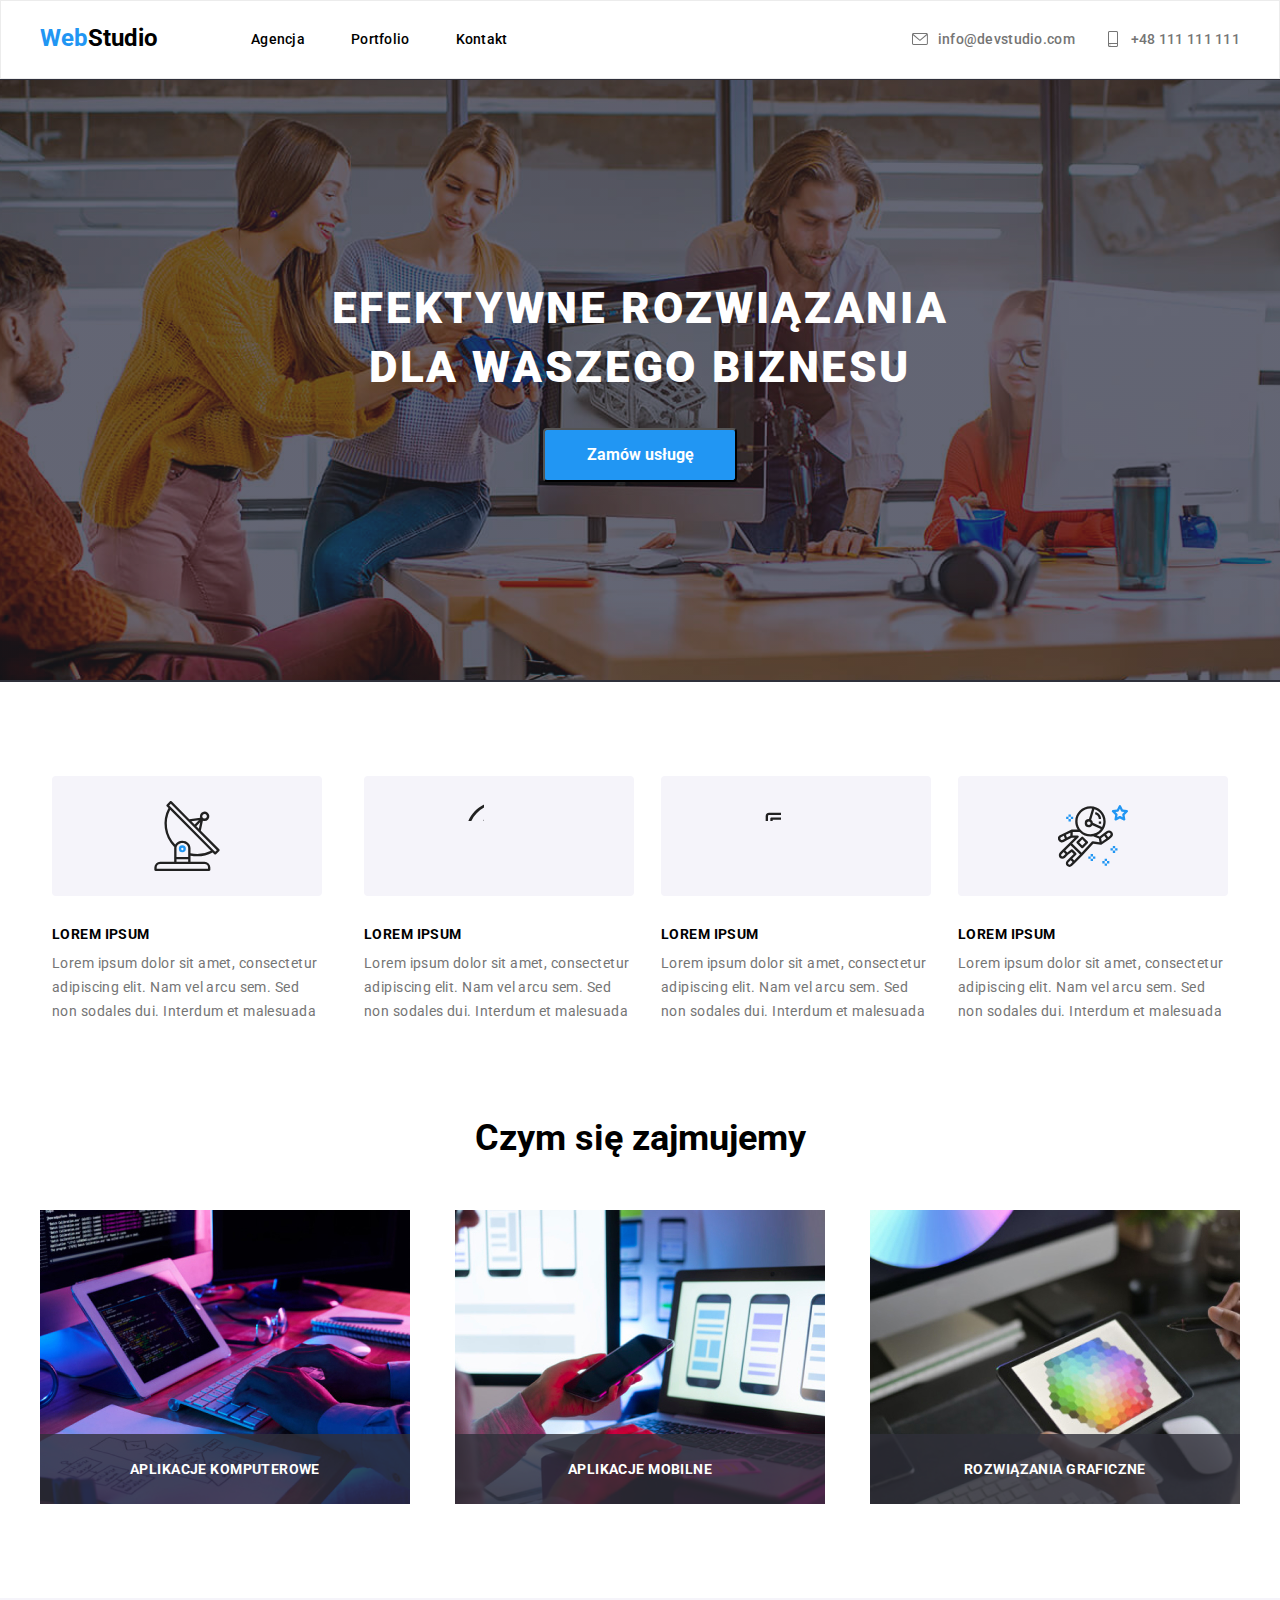
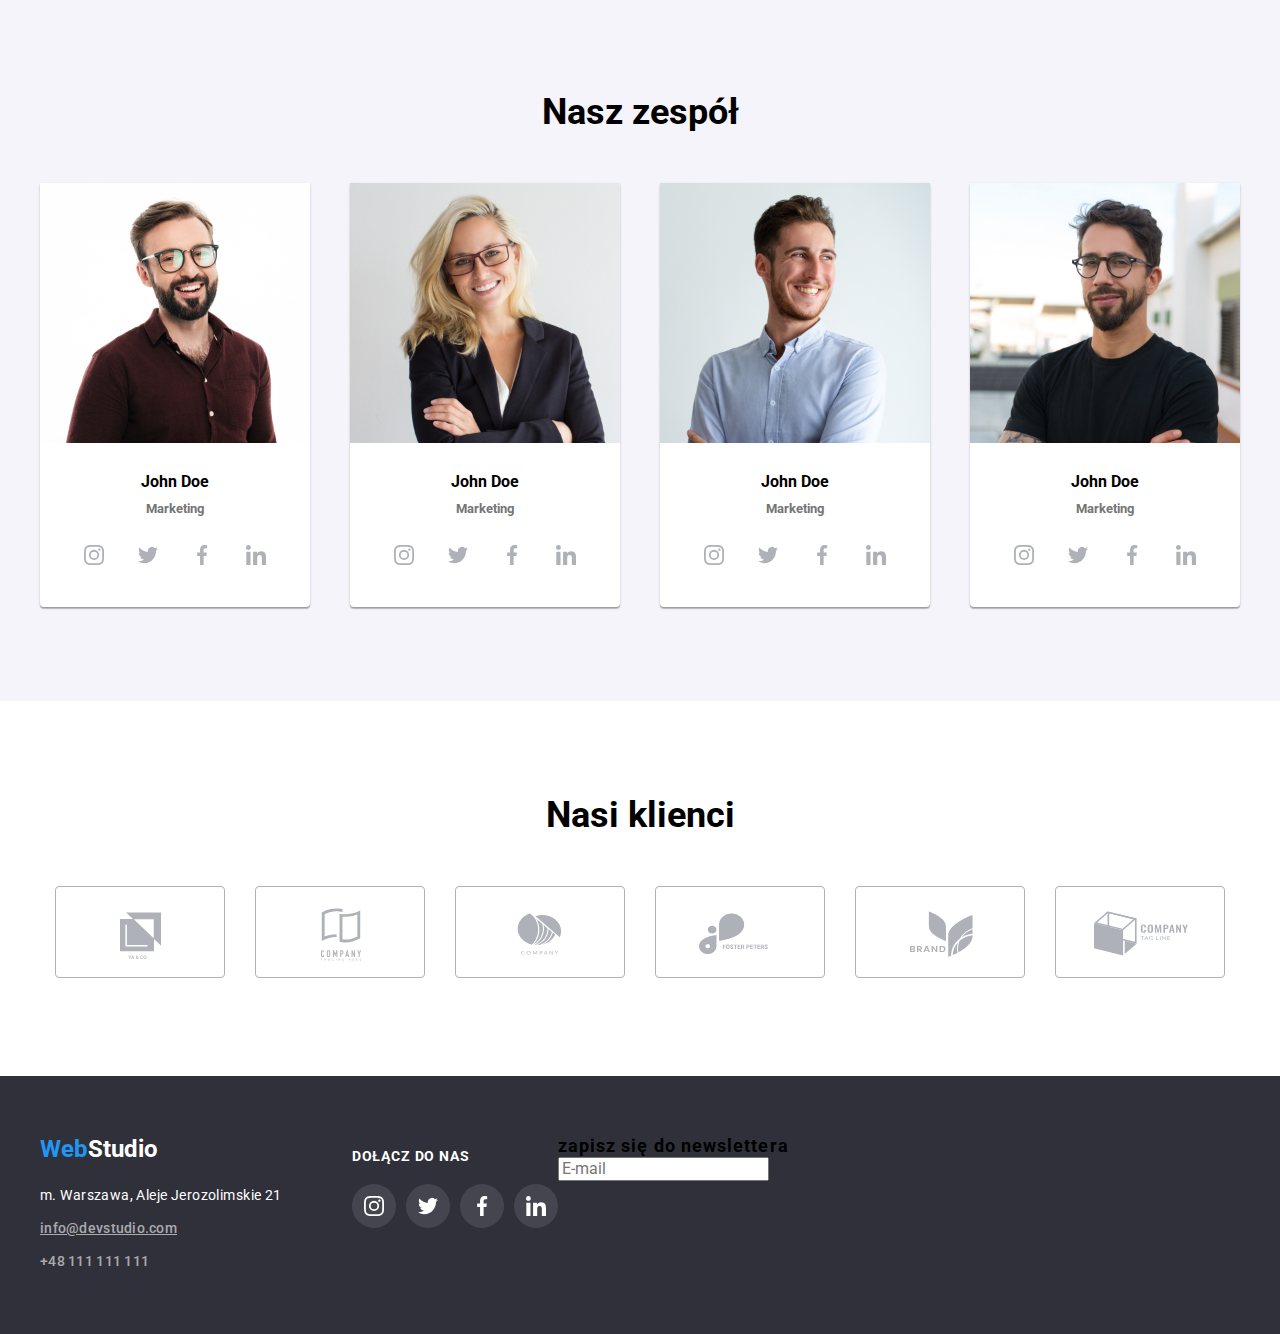
==== index.html @ 8be7d2e1 "homework 6" ====
<!DOCTYPE html>
<html lang="pl">
  <head>
    <meta charset="UTF-8" />
    <meta http-equiv="X-UA-Compatible" content="IE=edge" />
    <meta name="viewport" content="width=device-width, initial-scale=1.0" />
    <link
      rel="stylesheet"
      href="https://cdnjs.cloudflare.com/ajax/libs/modern-normalize/1.0.0/modern-normalize.min.css"
    />
    <link rel="stylesheet" href="./css/style.css" />
    <link rel="preconnect" href="https://fonts.googleapis.com" />
    <link rel="preconnect" href="https://fonts.gstatic.com" crossorigin />
    <link
      href="https://fonts.googleapis.com/css2?family=Raleway:wght@700&family=Roboto:wght@400;500;700;900&display=swap"
      rel="stylesheet"
    />

    <title>webstudio main page</title>
  </head>
  <body>
    <header class="header">
      <div class="container">
        <h2 class="navigation-logo">
          <a href="./index.html"><span class="logo-accent">Web</span>Studio</a>
        </h2>
        <nav class="navigation">
          <ul class="navigation list">
            <li class="navigation-list-item">
              <a class="navigation-list-link link" href="./index.html"
                >Agencja</a
              >
            </li>
            <li class="navigation-list-item">
              <a class="navigation-list-link link" href="./portfolio.html"
                >Portfolio</a
              >
            </li>
            <li class="navigation-list-item">
              <a class="navigation-list-link link" href="./kontakt.html"
                >Kontakt</a
              >
            </li>
          </ul>
        </nav>
        <a
          class="contact-adress header-mail link"
          href="mailto:info@devstudio.com"
          ><svg class="header-mail-icon">
            <use href="./images/icons.svg#icon-envelope"></use>
          </svg>
          info@devstudio.com</a
        >
        <a class="contact-adress header-phone link" href="tel:48111111111"
          ><svg class="header-phone-icon">
            <use href="./images/icons.svg#icon-smartphone"></use>
          </svg>
          +48 111 111 111
        </a>
      </div>
    </header>
    <main>
      <!-- Service markup-->
      <section class="service">
        <div class="container">
          <h1 class="service-title">
            efektywne rozwiązania dla waszego biznesu
          </h1>
          <button type="button" class="service-button" data-modal-open>
            Zamów usługę
          </button>
        </div>
      </section>

      <!-- About us markup-->
      <section class="aboutus">
        <article class="aboutus-article">
          <div class="container">
            <ul class="aboutus-list">
              <li class="aboutus-list-item list">
                <a class="aboutus-list-icon">
                  <svg class="aboutus-icon">
                    <use href="./images/icons.svg#icon-antenna"></use>
                  </svg>
                </a>
                <h3 class="aboutus-list-title">Lorem ipsum</h3>
                <p class="aboutus-list-text">
                  Lorem ipsum dolor sit amet, consectetur adipiscing elit. Nam
                  vel arcu sem. Sed non sodales dui. Interdum et malesuada
                </p>
              </li>
              <li class="aboutus-list-item list">
                <a class="aboutus-list-icon">
                  <svg class="aboutus-icon">
                    <use href="./images/icons.svg#icon-clock"></use>
                  </svg>
                </a>
                <h3 class="aboutus-list-title">Lorem ipsum</h3>
                <p class="aboutus-list-text">
                  Lorem ipsum dolor sit amet, consectetur adipiscing elit. Nam
                  vel arcu sem. Sed non sodales dui. Interdum et malesuada
                </p>
              </li>
              <li class="aboutus-list-item list">
                <a class="aboutus-list-icon">
                  <svg class="aboutus-icon">
                    <use href="./images/icons.svg#icon-diagram"></use>
                  </svg>
                </a>
                <h3 class="aboutus-list-title">Lorem ipsum</h3>
                <p class="aboutus-list-text">
                  Lorem ipsum dolor sit amet, consectetur adipiscing elit. Nam
                  vel arcu sem. Sed non sodales dui. Interdum et malesuada
                </p>
              </li>
              <li class="aboutus-list-item list">
                <a class="aboutus-list-icon">
                  <svg class="aboutus-icon">
                    <use href="./images/icons.svg#icon-astronaut"></use>
                  </svg>
                </a>
                <h3 class="aboutus-list-title">Lorem ipsum</h3>
                <p class="aboutus-list-text">
                  Lorem ipsum dolor sit amet, consectetur adipiscing elit. Nam
                  vel arcu sem. Sed non sodales dui. Interdum et malesuada
                </p>
              </li>
            </ul>
          </div>
        </article>
      </section>

      <section class="aboutus-images">
        <h2 class="aboutus-images-title">Czym się zajmujemy</h2>
        <div class="container">
          <ul class="aboutus-image-list">
            <li class="aboutus-image-list-item list">
              <img
                src="images/agency/about_us_img1.jpg"
                alt="klawiatura"
                width="370"
                height="294"
              />
              <p class="aboutus-label">aplikacje komputerowe</p>
            </li>
            <li class="aboutus-image-list-item list">
              <img
                src="images/agency/about_us_img2.jpg"
                alt="laptop"
                width="370"
                height="294"
              />
              <p class="aboutus-label">aplikacje mobilne</p>
            </li>
            <li class="aboutus-image-list-item list">
              <img
                src="images/agency/about_us_img3.jpg"
                alt="tablet"
                width="370"
                height="294"
              />
              <p class="aboutus-label">rozwiązania graficzne</p>
            </li>
          </ul>
        </div>
      </section>

      <!-- Team markup-->
      <section class="team">
        <h2 class="team-title">Nasz zespół</h2>
        <div class="container">
          <ul class="team-list">
            <li class="team-list-item list">
              <img
                src="images/agency/team_product.jpg"
                alt="John Doe - Product Designer photo"
                width="270"
                height="260"
              />
              <div class="team-person">
                <h4 class="team-person-name">John Doe</h4>
                <h5 class="team-person-position">Marketing</h5>
                <ul class="team-social-list list">
                  <li class="team-social-list-item link">
                    <a
                      class="team-social-list-link"
                      href="https://www.instagram.com/"
                    >
                      <svg class="team-social-icon">
                        <use href="./images/icons.svg#icon-instagram"></use>
                      </svg>
                    </a>
                  </li>
                  <li class="team-social-list-item link">
                    <a
                      class="team-social-list-link"
                      href="https://twitter.com/"
                    >
                      <svg class="team-social-icon">
                        <use href="./images/icons.svg#icon-twitter"></use>
                      </svg>
                    </a>
                  </li>
                  <li class="team-social-list-item link">
                    <a
                      class="team-social-list-link"
                      href="https://www.facebook.com/"
                    >
                      <svg class="team-social-icon">
                        <use href="./images/icons.svg#icon-facebook"></use>
                      </svg>
                    </a>
                  </li>
                  <li class="team-social-list-item link">
                    <a
                      class="team-social-list-link"
                      href="https://www.linkedin.com/"
                    >
                      <svg class="team-social-icon">
                        <use href="./images/icons.svg#icon-linkedin"></use>
                      </svg>
                    </a>
                  </li>
                </ul>
              </div>
            </li>
            <li class="team-list-item list">
              <img
                src="images/agency/team_frontend.jpg"
                alt="Jane Doe - Frontend Developer photo"
                width="270"
                height="260"
              />
              <div class="team-person">
                <h4 class="team-person-name">John Doe</h4>
                <h5 class="team-person-position">Marketing</h5>
                <ul class="team-social-list list">
                  <li class="team-social-list-item link">
                    <a
                      class="team-social-list-link"
                      href="https://www.instagram.com/"
                    >
                      <svg class="team-social-icon">
                        <use href="./images/icons.svg#icon-instagram"></use>
                      </svg>
                    </a>
                  </li>
                  <li class="team-social-list-item link">
                    <a
                      class="team-social-list-link"
                      href="https://twitter.com/"
                    >
                      <svg class="team-social-icon">
                        <use href="./images/icons.svg#icon-twitter"></use>
                      </svg>
                    </a>
                  </li>
                  <li class="team-social-list-item link">
                    <a
                      class="team-social-list-link"
                      href="https://www.facebook.com/"
                    >
                      <svg class="team-social-icon">
                        <use href="./images/icons.svg#icon-facebook"></use>
                      </svg>
                    </a>
                  </li>
                  <li class="team-social-list-item link">
                    <a
                      class="team-social-list-link"
                      href="https://www.linkedin.com/"
                    >
                      <svg class="team-social-icon">
                        <use href="./images/icons.svg#icon-linkedin"></use>
                      </svg>
                    </a>
                  </li>
                </ul>
              </div>
            </li>
            <li class="team-list-item list">
              <img
                src="images/agency/team_marketing.jpg"
                alt="John Doe - Marketing photo"
                width="270"
                height="260"
              />
              <div class="team-person">
                <h4 class="team-person-name">John Doe</h4>
                <h5 class="team-person-position">Marketing</h5>
                <ul class="team-social-list list">
                  <li class="team-social-list-item link">
                    <a
                      class="team-social-list-link"
                      href="https://www.instagram.com/"
                    >
                      <svg class="team-social-icon">
                        <use href="./images/icons.svg#icon-instagram"></use>
                      </svg>
                    </a>
                  </li>
                  <li class="team-social-list-item link">
                    <a
                      class="team-social-list-link"
                      href="https://twitter.com/"
                    >
                      <svg class="team-social-icon">
                        <use href="./images/icons.svg#icon-twitter"></use>
                      </svg>
                    </a>
                  </li>
                  <li class="team-social-list-item link">
                    <a
                      class="team-social-list-link"
                      href="https://www.facebook.com/"
                    >
                      <svg class="team-social-icon">
                        <use href="./images/icons.svg#icon-facebook"></use>
                      </svg>
                    </a>
                  </li>
                  <li class="team-social-list-item link">
                    <a
                      class="team-social-list-link"
                      href="https://www.linkedin.com/"
                    >
                      <svg class="team-social-icon">
                        <use href="./images/icons.svg#icon-linkedin"></use>
                      </svg>
                    </a>
                  </li>
                </ul>
              </div>
            </li>
            <li class="team-list-item list">
              <img
                src="images/agency/team_ui.jpg"
                alt="John Doe - UI Designer photo"
                width="270"
                height="260"
              />
              <div class="team-person">
                <h4 class="team-person-name">John Doe</h4>
                <h5 class="team-person-position">Marketing</h5>
                <ul class="team-social-list list">
                  <li class="team-social-list-item link">
                    <a
                      class="team-social-list-link"
                      href="https://www.instagram.com/"
                    >
                      <svg class="team-social-icon">
                        <use href="./images/icons.svg#icon-instagram"></use>
                      </svg>
                    </a>
                  </li>
                  <li class="team-social-list-item link">
                    <a
                      class="team-social-list-link"
                      href="https://twitter.com/"
                    >
                      <svg class="team-social-icon">
                        <use href="./images/icons.svg#icon-twitter"></use>
                      </svg>
                    </a>
                  </li>
                  <li class="team-social-list-item link">
                    <a
                      class="team-social-list-link"
                      href="https://www.facebook.com/"
                    >
                      <svg class="team-social-icon">
                        <use href="./images/icons.svg#icon-facebook"></use>
                      </svg>
                    </a>
                  </li>
                  <li class="team-social-list-item link">
                    <a
                      class="team-social-list-link"
                      href="https://www.linkedin.com/"
                    >
                      <svg class="team-social-icon">
                        <use href="./images/icons.svg#icon-linkedin"></use>
                      </svg>
                    </a>
                  </li>
                </ul>
              </div>
            </li>
          </ul>
        </div>
      </section>

      <!-- Team markup-->
      <section class="clients">
        <h2 class="clients-title">Nasi klienci</h2>
        <div class="container">
          <ul class="clients-list">
            <li class="clients-list-item list">
              <a class="clients-list-link" href="#">
                <svg class="clients-icon">
                  <use href="./images/icons.svg#icon-logo1"></use>
                </svg>
              </a>
            </li>
            <li class="clients-list-item list">
              <a class="clients-list-link" href="#">
                <svg class="clients-icon">
                  <use href="./images/icons.svg#icon-logo2"></use>
                </svg>
              </a>
            </li>
            <li class="clients-list-item list">
              <a class="clients-list-link" href="#">
                <svg class="clients-icon">
                  <use href="./images/icons.svg#icon-logo3"></use>
                </svg>
              </a>
            </li>
            <li class="clients-list-item list">
              <a class="clients-list-link" href="#">
                <svg class="clients-icon">
                  <use href="./images/icons.svg#icon-logo4"></use>
                </svg>
              </a>
            </li>
            <li class="clients-list-item list">
              <a class="clients-list-link" href="#">
                <svg class="clients-icon">
                  <use href="./images/icons.svg#icon-logo5"></use>
                </svg>
              </a>
            </li>
            <li class="clients-list-item list">
              <a class="clients-list-link" href="#">
                <svg class="clients-icon">
                  <use href="./images/icons.svg#icon-logo6"></use>
                </svg>
              </a>
            </li>
          </ul>
        </div>
      </section>
    </main>

    <footer>
      <div class="container">
        <ul class="footer-container-list">
          <li class="footer-contact-info list">
            <h2 class="navigation-logo">
              <a class="footer-navigation-logo" href="./index.html"
                ><span class="logo-accent">Web</span
                ><span class="footer-accent">Studio</span></a
              >
            </h2>
            <address>
              <ul class="adress-list">
                <li class="adress-list-item list">
                  m. Warszawa, Aleje Jerozolimskie 21
                </li>
                <li class="adress-list-item list">
                  <a
                    class="contact-adress link"
                    href="mailto:info@devstudio.com"
                    >info@devstudio.com</a
                  >
                </li>
                <li class="adress-list-item list">
                  <a class="contact-adress link" href="tel:48111111111"
                    >+48 111 111 111</a
                  >
                </li>
              </ul>
            </address>
          </li>

          <li class="footer-social list">
            <h3 class="footer-social-title">dołącz do nas</h3>
            <ul class="footer-social-list list">
              <li class="footer-social-list-item link">
                <a
                  class="footer-social-list-link"
                  href="https://www.instagram.com/"
                >
                  <svg class="footer-social-icon">
                    <use href="./images/icons.svg#icon-instagram"></use>
                  </svg>
                </a>
              </li>
              <li class="footer-social-list-item link">
                <a class="footer-social-list-link" href="https://twitter.com/">
                  <svg class="footer-social-icon">
                    <use href="./images/icons.svg#icon-twitter"></use>
                  </svg>
                </a>
              </li>
              <li class="footer-social-list-item link">
                <a
                  class="footer-social-list-link"
                  href="https://www.facebook.com/"
                >
                  <svg class="footer-social-icon">
                    <use href="./images/icons.svg#icon-facebook"></use>
                  </svg>
                </a>
              </li>
              <li class="footer-social-list-item link">
                <a
                  class="footer-social-list-link"
                  href="https://www.linkedin.com/"
                >
                  <svg class="footer-social-icon">
                    <use href="./images/icons.svg#icon-linkedin"></use>
                  </svg>
                </a>
              </li>
            </ul>
          </li>

          <li class="footer-newsletter list">
            <form>
              <label>
                <h3 class="footer-newsletter-title">
                  zapisz się do newslettera
                </h3>
                <input type="email" name="email" placeholder="E-mail"/>
                
              </label>
            </form>
          </li>
        </ul>
      </div>
    </footer>

    <div class="backdrop is-hidden" data-modal>
      <div class="modal">
        <button type="button" id="close" class="close-btn" data-modal-close>
          X
        </button>
      </div>
    </div>

    <script src="./js/modal.js"></script>
  </body>
</html>
---- css/style.css ----
:root {
    --main-font: 'Roboto', sans-serif;
    --sec-main-font: 'Roboto', serif;
    --black: #000000;
    --blue: #2196f3;
    --white: #ffffff;
    --rock: #2f303a;
    --silver: #757575;
    --ghost: #f5f4fa;
    --shade: #eeeeee;
    --grey: rgba(255, 255, 255, 0.6);
    --service: rgba(47, 48, 58, 0.4);
    --dark-grey: rgba(255, 255, 255, 0.1);
    --black-rock: rgba(47, 48, 58, 0.8);
    --bombay: #AFB1B8;
    --dodger: rgba(33, 150, 243, 0.9);
}

button[type='button'],
svg {
    cursor: pointer;
}

body {
    font-family: var(--main-font);
    color: var(--black);
}

h1,
h2,
h3,
h4,
h5,
h6 {
    margin: 0;
    padding: 0;
}

ul,
ol {
    padding: 0;
    margin: 0;
}

h3 {
    font-size: 18px;
    letter-spacing: 0.06em;
}

p {
    padding: 0;
    letter-spacing: 0.03em;
}

a,
a:visited {
    text-decoration: none;
    color: var(--black);
}

img {
    display: block;
}

figcaption {
    margin: 0;
    padding: 0;
}

.list {
    list-style: none;
}

.link {
    text-decoration: none;
}

.container {
    width: 1200px;
    margin: 0 auto;
}

section {
    padding: 94px 0;
}

/* <!-- Header markup--> */

.header {
    border: 1px solid #ECECEC;
}

.header .container {
    padding-top: 24px;
    padding-bottom: 25px;
    display: flex;
    align-items: center;
}

.navigation {
    display: flex;
}

.navigation-list {
    display: flex;
    align-items: center;
    
}

.navigation-list-item:not(:last-child) {
    margin-right: 46px;
}


.header .contact-adress:not(:last-child) {
    margin-right: 30px;
    margin-left: auto;
}

.header .navigation-logo {
    margin-right: 93px;
}

.navigation-list-link,
.contact-adress {
    letter-spacing: 0.02em;
    font-weight: 500;
    font-size: 14px;
    cursor: pointer;

    transition: all 250ms cubic-bezier(0.4, 0, 0.2, 1);
}

.navigation-list-item {
    position: relative;

}

.navigation-list-link:after {
    content: "";
    display: inline-block;
    position: absolute;
    width: 100%;
    height: 4px;
    left: 0;
    top: 45px;
    background: var(--blue);
    border-radius: 2px;
    transform: scale(0, 1);
    transition: all 250ms cubic-bezier(0.4, 0, 0.2, 1);
}

.navigation-list-link:hover:after {
    transform: scale(1, 1);
}

.contact-adress {
    color: var(--silver);
}

.header-mail-icon,
.header-phone-icon {
    height: 16px;
    width: 16px;
    margin-right: 10px;
}

.logo-accent {
    color: var(--blue);
}

.header-phone,
.header-mail {
    fill: var(--silver);
    vertical-align: middle;
    display: flex;
    align-items: center;

}

.header-phone:hover,
.header-mail:hover {
    fill: var(--blue);
}

/* <!-- END Header markup--> */

/* <!-- service markup--> */

.service {
    background-color: var(--rock);
    background-image: linear-gradient(
        var(--service),
        var(--service)),
    url("../images/agency/service_background.png");
    background-repeat: no-repeat;
    background-position: center;
    padding: 200px 0;
}

.service .service-title {
    width: 696px;
    text-align: center;
    margin-left: auto;
    margin-right: auto;
}

.service-title {
    font-weight: 900;
    font-size: 44px;
    line-height: 1.36;
    letter-spacing: 0.06em;
    text-transform: uppercase;
    color: var(--white);
    margin-bottom: 30px;
}

.service-button {
    font-family: var(--main-font);
    font-weight: 700;
    font-size: 16px;
    color: var(--white);
    margin: 0 auto;
    display: block;
    text-align: center;
    align-items: center;
    padding: 10px 41px 10px 42px;
    line-height: 1.875;
    background: var(--blue);
    box-shadow: 0px 4px 4px rgba(0, 0, 0, 0.15);
    border-radius: 4px;
}


/* <!-- END service markup--> */

/* <!-- about us markup--> */

.aboutus {
    padding-bottom: 0;
}

.aboutus-list {
    display: flex;
    justify-content: space-evenly;
}

.aboutus-list-icon {
    display: flex;
    background: var(--ghost);
    border-radius: 4px;
    height: 120px;
    width: 270px;
    padding: 25px 100px;
    margin-bottom: 30px;
}

.aboutus-icon {
    height: 70px;
    width: 70px;
    align-items: center;
    justify-content: center;
}

.aboutus-list-title {
    text-transform: uppercase;
    line-height: 1.142;
    font-size: 14px;
    letter-spacing: 0.03em;
}

.aboutus-list-item {
    flex-basis: calc(100% / 4 - 30px);
}

.aboutus-list-item:first-of-type {
    margin-right: 15px;
}

.aboutus-list-item:nth-child(2) {
    margin-left: 15px;
    margin-right: 15px;
}

.aboutus-list-item:last-of-type {
    margin-left: 15px;
}

.aboutus-list-text {
    font-size: 14px;
    color: var(--silver);
    margin: 10px 0 0;
    line-height: 1.714;
}

.aboutus-images-title {
    font-size: 36px;
    text-align: center;
    padding-bottom: 50px;
}

.aboutus-image-list {
    display: flex;
    justify-content: space-between;
    align-items: center;
}

.aboutus-image-list-item {
    position: relative;
    overflow: hidden;
    padding: 15xp 15px;
}

.aboutus-label {
    position: absolute;
    bottom: 0;
    left: 0;
    margin: 0;
    width: 100%;

    text-transform: uppercase;
    font-weight: 700;
    font-size: 14px;
    text-align: center;
    line-height: 1.143;
    background: var(--black-rock);
    color: var(--white);
    height: 70px;
    padding: 27px 0;
}

/* <!-- END about us markup--> */

/* <!-- team markup--> */

.team {
    background-color: var(--ghost);
}

.team-title {
    font-weight: 700;
    font-size: 36px;
    text-align: center;
    padding-bottom: 50px;
}

.team-list {
    display: flex;
    justify-content: space-between;
    align-items: center;
}

.team-list-item {
    padding: 15xp 15px;
    background: var(--white);
    box-shadow: 0px 1px 3px rgba(0, 0, 0, 0.12), 0px 1px 1px rgba(0, 0, 0, 0.14),
        0px 2px 1px rgba(0, 0, 0, 0.2);
    border-radius: 0px 0px 4px 4px;
}

.team-person {
    width: 270px;
    border: 15px;
}

.team-person-name {
    text-align: center;
    margin-top: 30px;
    margin-bottom: 10px;
}

.team-person-position {
    text-align: center;
    color: var(--silver);
    margin-top: 10px;
    margin-bottom: 16px;
}

.team-social-list {
    display: flex;
    align-items: center;
    justify-content: space-between;
    padding: 0 32px 30px;
}

.team-social-list-link {
    display: flex;
    width: 44px;
    height: 44px;
    border-radius: 50%;
    align-items: center;
    justify-content: center;
    fill: var(--bombay);

    transition: all 250ms cubic-bezier(0.4, 0, 0.2, 1);
}

.team-social-icon {
    width: 20px;
    height: 20px;
}

.team-social-list-link:hover,
.team-social-list-link:focus {
    background-color: var(--blue);
    fill: var(--white);
}

/* <!-- END team markup--> */

/* <!-- clients markup--> */

.clients-title {
    font-weight: 700;
    font-size: 36px;
    text-align: center;
    padding-bottom: 50px;
}

.clients-list {
    display: flex;
    align-items: center;
    justify-content: center;
}

.clients-list-item:not(:last-child) {
    margin-right: 30px;
}

.clients-icon {
    box-sizing: border-box;
    width: 170px;
    height: 92px;
    border: 1px solid #AFB1B8;
    border-radius: 4px;
    padding: 17.71px 32px 14.25px;
    fill: var(--bombay);

    transition: all 250ms cubic-bezier(0.4, 0, 0.2, 1);
}

.clients-icon:hover,
.clients-icon:focus {
    border: 1px solid var(--blue);
    fill: var(--blue);
}

/* <!-- END clients markup--> */

/* <!-- footer markup--> */

footer {
    background: var(--rock);
}

.footer-accent {
    color: var(--white);
}

footer .container {
    padding-top: 60px;
    padding-bottom: 60px;
}

.footer-logo,
.adress-list-item {
    color: var(--white);
}

.adress-list {
    font-style: normal;
    padding-top: 20px;
}

.adress-list-item {
    font-size: 14px;
    line-height: 1.714;
    letter-spacing: 0.03em;
}

.adress-list-item:not(:last-child) {
    margin-bottom: 9px;
}

.adress-list-item>[href^='mailto'] {
    text-decoration-line: underline;
}

.adress-list-item .contact-adress {
    color: var(--grey);
}

.navigation-list-link:hover,
.navigation-list-link:focus,
.contact-adress:hover,
.contact-adress:focus {
    color: var(--blue);
}

.footer-container-list {
    display: flex;
    margin-right: auto;
}

.footer-contact-info {
    margin-right: 70px;
}

.footer-social-title {
    font-weight: 700;
    font-size: 14px;
    line-height: 1.143;
    text-transform: uppercase;
    color: var(--white);
    padding-top: 12px;
    padding-bottom: 20px;
}

.footer-social-list {
    display: flex;
    align-items: center;
    justify-content: space-between;
}

.footer-social-list-item:not(:last-child) {
    margin-right: 10px;
}

.footer-social-list-link {
    display: flex;
    width: 44px;
    height: 44px;
    background-color: var(--dark-grey);
    fill: var(--white);
    border-radius: 50%;
    align-items: center;
    justify-content: center;
    
    transition: all 250ms cubic-bezier(0.4, 0, 0.2, 1);
}

.footer-social-icon {
    width: 20px;
    height: 20px;
}

.footer-social-list-link:hover,
.footer-social-list-link:focus {
    background-color: var(--blue);
}


/* <!-- END footer markup--> */

/* <!-- Portfolio markup--> */

.portfolio-button-menu {
    display: flex;
    justify-content: center;
    align-items: center;
    padding-bottom: 50px;
}

.button-menu {
    background: var(--ghost);
    border-radius: 4px;
    border: none;
    padding: 6px 22px;
    margin: 0 4px;
    font-weight: 500;
    font-size: 16px;
    line-height: 1.625;

    transition: all 250ms cubic-bezier(0.4, 0, 0.2, 1);
}

.button-menu:hover,
.button-menu:focus {
    background: var(--blue);
    box-shadow: 0px 3px 1px rgba(0, 0, 0, 0.1), 0px 1px 2px rgba(0, 0, 0, 0.08),
        0px 2px 2px rgba(0, 0, 0, 0.12);
    color: var(--white);
}

.portfolio-list {
    padding: 0;
    justify-items: space-between;
    box-sizing: border-box;
    display: flex;
    flex-wrap: wrap;
}

.portfolio-item {
    display: inline-block;

    transition: all 250ms cubic-bezier(0.4, 0, 0.2, 1);
}

.portfolio-item:hover,
.portfolio-item:focus {
    box-shadow: 0px 1px 1px rgba(0, 0, 0, 0.12),
        0px 4px 4px rgba(0, 0, 0, 0.06),
        1px 4px 6px rgba(0, 0, 0, 0.16);
    cursor: pointer;
}

.portfolio-item:nth-child(-n+6) {
    margin-bottom: 15px;
}

.portfolio-item:nth-child(1n+4) {
    margin-top: 15px;
}

.portfolio-item:nth-child(3n+1) {
    margin-right: 15px;
}

.portfolio-item:nth-child(3n+2) {
    margin-left: 15px;
    margin-right: 15px;
}

.portfolio-item:nth-child(3n+3) {
    margin-left: 15px;
}

.portfolio-caption {
    display: block;
    box-sizing: border-box;
    border-left: 1px solid var(--shade);
    border-bottom: 1px solid var(--shade);
    border-right: 1px solid var(--shade);
    padding: 20px 24px;
}

.portfolio-title {
    font-weight: 700;
    letter-spacing: 0.06em;
    font-size: 18px;
    line-height: 2;
    padding-bottom: 4px;
}

.portfolio-text {
    color: var(--silver);
    margin: 0 auto;
    line-height: 1.875;
}

.portfolio-image-box {
    position: relative;
    overflow: hidden;
    margin: auto;
}

.portfolio-item:hover .portfolio-overlay {
    transform: translatex(0);
}

.portfolio-overlay {
    position: absolute;
    top: 0;
    left: 0;
    background-color: var(--dodger);

    transform: translatey(100%);
    transition: all 250ms cubic-bezier(0.4, 0, 0.2, 1);
}

.portfolio-overlay-text {
    color: var(--white);
    font-size: 18px;
    line-height: 1.556;
    padding: 49px 24px;
    margin: 0;
}

/* <!-- END Portfolio markup--> */

/* <!-- Backdrop markup--> */

.backdrop {
    position: fixed;
    left: 0;
    top: 0;
    width: 100%;
    height: 100%;
    background-color: rgba(0, 0, 0, 0.2);
    opacity: 1;

    transition: opacity 250ms cubic-bezier(0.4, 0, 0.2, 1);
}

.modal {
    position: absolute;
    top: 50%;
    left: 50%;
    transform: translate(-50%, -50%);
    width: 528px;
    min-height: 581px;
    background-color: var(--white);
    box-shadow: 0px 1px 3px rgba(0, 0, 0, 0.12),
    0px 1px 1px rgba(0, 0, 0, 0.14),
    0px 2px 1px rgba(0, 0, 0, 0.2);
    border-radius: 4px;
    padding: 40px;
    opacity: 1;

    transition: all 250ms cubic-bezier(0.4, 0, 0.2, 1);
}

.close-btn {
    position: absolute;
    top: 8px;
    right: 8px;
    width: 30px;
    height: 30px;
    border: 1px solid rgba(0, 0, 0, 0.1);
    border-radius: 50%;
    background-color: transparent;
    cursor: pointer;
}


.is-hidden {
    opacity: 0;
    visibility: hidden;
    pointer-events: none;
}


/* <!-- END Backdrop markup--> */
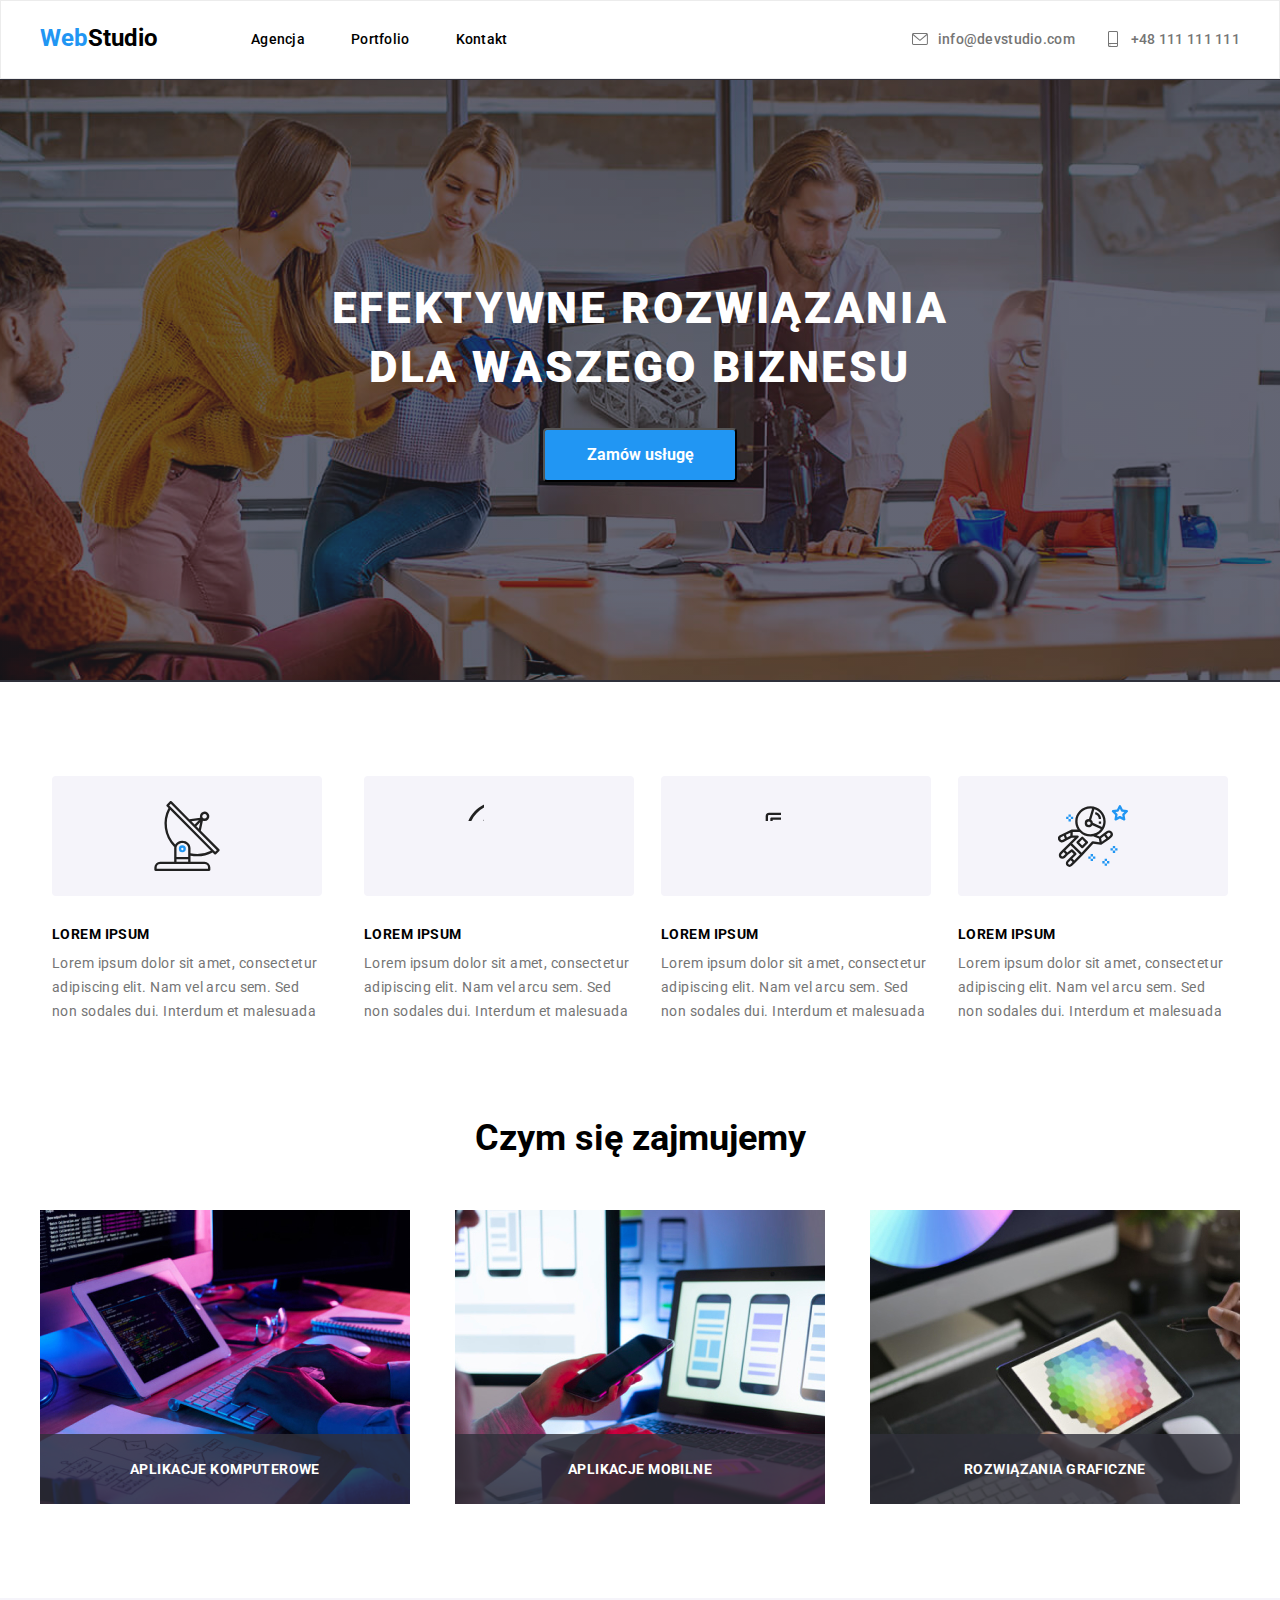
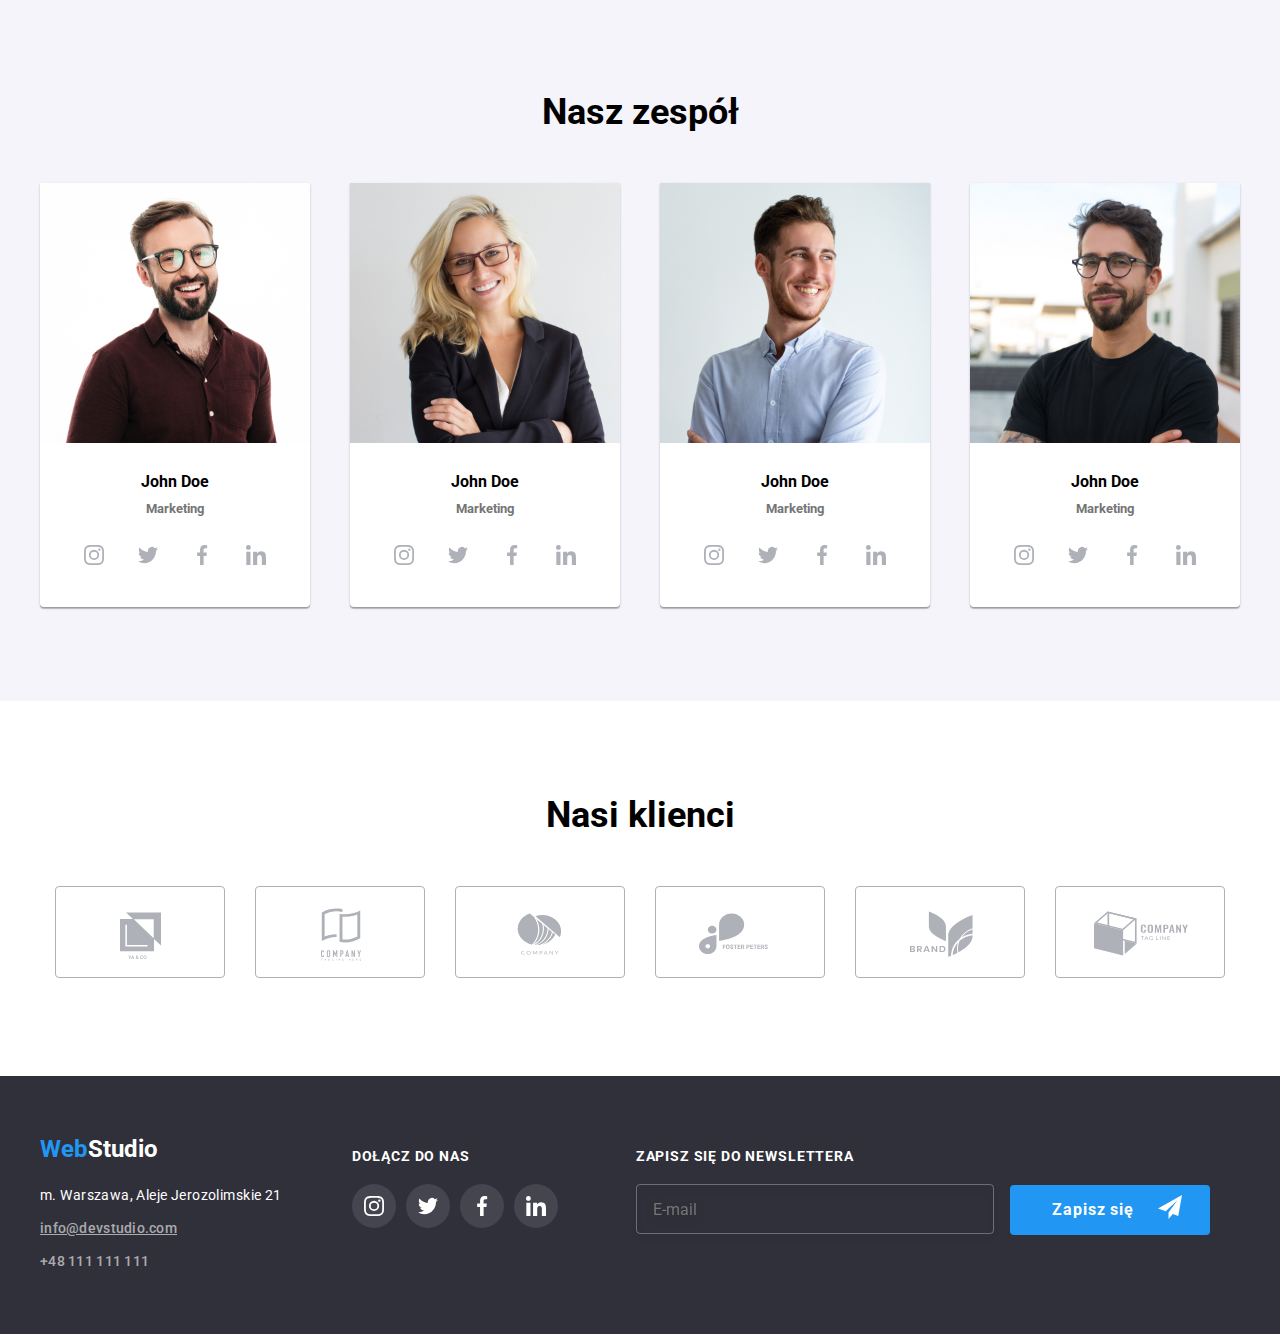
==== commit d901df8d: "form correction" ====
--- a/index.html
+++ b/index.html
@@ -398,42 +398,42 @@
             <li class="clients-list-item list">
               <a class="clients-list-link" href="#">
                 <svg class="clients-icon">
-                  <use href="./images/icons.svg#icon-logo1"></use>
+                  <use href="../images/icons.svg#icon-logo1"></use>
                 </svg>
               </a>
             </li>
             <li class="clients-list-item list">
               <a class="clients-list-link" href="#">
                 <svg class="clients-icon">
-                  <use href="./images/icons.svg#icon-logo2"></use>
+                  <use href="../images/icons.svg#icon-logo2"></use>
                 </svg>
               </a>
             </li>
             <li class="clients-list-item list">
               <a class="clients-list-link" href="#">
                 <svg class="clients-icon">
-                  <use href="./images/icons.svg#icon-logo3"></use>
+                  <use href="../images/icons.svg#icon-logo3"></use>
                 </svg>
               </a>
             </li>
             <li class="clients-list-item list">
               <a class="clients-list-link" href="#">
                 <svg class="clients-icon">
-                  <use href="./images/icons.svg#icon-logo4"></use>
+                  <use href="../images/icons.svg#icon-logo4"></use>
                 </svg>
               </a>
             </li>
             <li class="clients-list-item list">
               <a class="clients-list-link" href="#">
                 <svg class="clients-icon">
-                  <use href="./images/icons.svg#icon-logo5"></use>
+                  <use href="../images/icons.svg#icon-logo5"></use>
                 </svg>
               </a>
             </li>
             <li class="clients-list-item list">
               <a class="clients-list-link" href="#">
                 <svg class="clients-icon">
-                  <use href="./images/icons.svg#icon-logo6"></use>
+                  <use href="../images/icons.svg#icon-logo6"></use>
                 </svg>
               </a>
             </li>
@@ -517,14 +517,24 @@
           </li>
 
           <li class="footer-newsletter list">
-            <form>
-              <label>
+            <form class="footer-newsletter-form">
+              <label class="footer-newsletter-label">
                 <h3 class="footer-newsletter-title">
                   zapisz się do newslettera
                 </h3>
-                <input type="email" name="email" placeholder="E-mail"/>
-                
+                <input
+                  type="email"
+                  name="email"
+                  placeholder="E-mail"
+                  required
+                />
               </label>
+              <button type="submit" class="newsletter-button">
+                Zapisz się
+                <svg class="newsletter-send-icon">
+                  <use href="./images/icons.svg#icon-send"></use>
+                </svg>
+              </button>
             </form>
           </li>
         </ul>
@@ -534,8 +544,33 @@
     <div class="backdrop is-hidden" data-modal>
       <div class="modal">
         <button type="button" id="close" class="close-btn" data-modal-close>
-          X
+          <svg class="modal-close-icon">
+            <use href="./images/icons.svg#icon-cross"></use>
+          </svg>
         </button>
+        <h3 clas="modal-form-title">Zostaw swoje dane w formularzu poniżej</h3>
+        <form class="modal-form">
+          <label>
+            <span>Imie</span>
+            <input type="name" name="name" />
+          </label>
+          <label>
+            <span>Telefon</span>
+            <input type="phone" name="phone" />
+          </label>
+          <label>
+            <span>Email</span>
+            <input type="email" name="email" />
+          </label>
+          <label>
+            <span>Komentarz</span>
+            <textarea
+              name="comment"
+              rows="8"
+              placeholder="Wprowadź text"
+            ></textarea>
+          </label>
+        </form>
       </div>
     </div>
 
--- a/css/style.css
+++ b/css/style.css
@@ -16,7 +16,7 @@
     --dodger: rgba(33, 150, 243, 0.9);
 }
 
-button[type='button'],
+button,
 svg {
     cursor: pointer;
 }
@@ -234,7 +234,7 @@
 
 /* <!-- END service markup--> */
 
-/* <!-- about us markup--> */
+/* <!-- about us text markup--> */
 
 .aboutus {
     padding-bottom: 0;
@@ -293,6 +293,10 @@
     line-height: 1.714;
 }
 
+/* <!-- END about us text markup--> */
+
+/* <!-- about us images markup--> */
+
 .aboutus-images-title {
     font-size: 36px;
     text-align: center;
@@ -329,7 +333,7 @@
     padding: 27px 0;
 }
 
-/* <!-- END about us markup--> */
+/* <!-- END about us images markup--> */
 
 /* <!-- team markup--> */
 
@@ -447,7 +451,9 @@
 
 /* <!-- END clients markup--> */
 
-/* <!-- footer markup--> */
+/* <!== FOOTER MARKUP==> */
+
+/* <!-- footer adress markup--> */
 
 footer {
     background: var(--rock);
@@ -506,6 +512,14 @@
     margin-right: 70px;
 }
 
+/* <!-- END footer adress markup--> */
+
+/* <!-- footer socials markup--> */
+
+.footer-social {
+    margin-right: 78px;
+}
+
 .footer-social-title {
     font-weight: 700;
     font-size: 14px;
@@ -518,8 +532,6 @@
 
 .footer-social-list {
     display: flex;
-    align-items: center;
-    justify-content: space-between;
 }
 
 .footer-social-list-item:not(:last-child) {
@@ -549,8 +561,66 @@
     background-color: var(--blue);
 }
 
-
-/* <!-- END footer markup--> */
+/* <!-- END footer socials markup--> */
+
+/* <!-- footer newsletter markup--> */
+
+.footer-newsletter {
+    margin-right: auto;
+}
+
+.footer-newsletter-title {
+    font-weight: 700;
+    font-size: 14px;
+    line-height: 1.143;
+    text-transform: uppercase;
+    color: var(--white);
+    padding-top: 12px;
+    padding-bottom: 20px;
+}
+
+.footer-newsletter-label > input[type="email"] {
+    width: 358px;
+    height: 50px;
+    padding: 15px 16px;
+
+    background-color: transparent;
+    
+    border: 1px solid rgba(255, 255, 255, 0.3);
+    filter: drop-shadow(0px 4px 4px rgba(0, 0, 0, 0.15));
+    border-radius: 4px;
+
+    margin-right: 12px;
+}
+
+
+button[type="submit"] {
+    background-color: var(--blue);
+    color: var(--white);
+    font-weight: 700;
+    font-size: 16px;
+    line-height: 1.875;
+    height: 50px;
+    display: inline-flex;
+
+    border-style: none;
+    border-radius: 4px;
+
+    padding: 10px 28px 10px 42px;
+    margin: 0;
+    letter-spacing: 0.06em;
+}
+
+.newsletter-send-icon {
+    width: 24px;
+    height: 24px;
+    fill: var(--white);
+    margin-left: 24px; 
+}
+
+/* <!-- END footer newsletter markup--> */
+
+/* <!== END FOOTER MARKUP==> */
 
 /* <!-- Portfolio markup--> */
 
@@ -722,13 +792,16 @@
     cursor: pointer;
 }
 
-
 .is-hidden {
     opacity: 0;
     visibility: hidden;
     pointer-events: none;
 }
 
+.modal-close-icon {
+    width: 11px;
+    height: 11px;
+}
 
 /* <!-- END Backdrop markup--> */
 
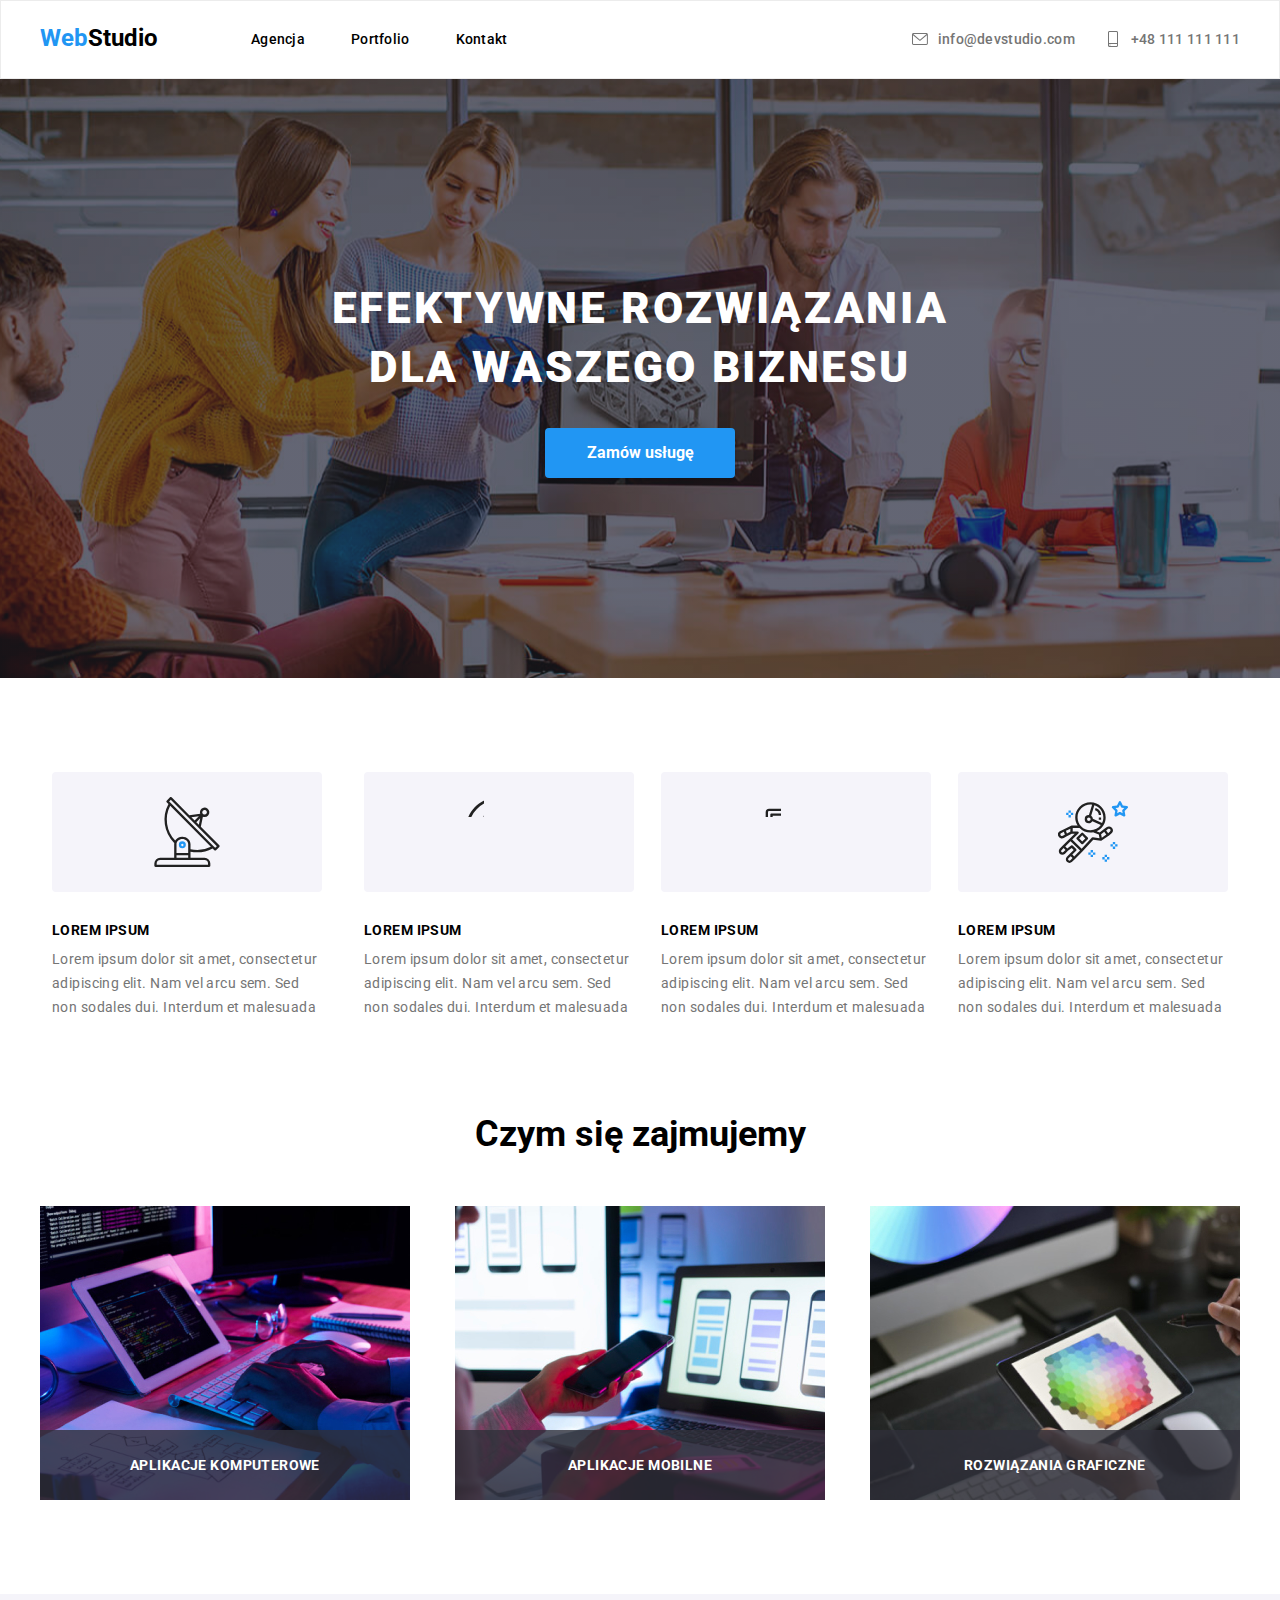
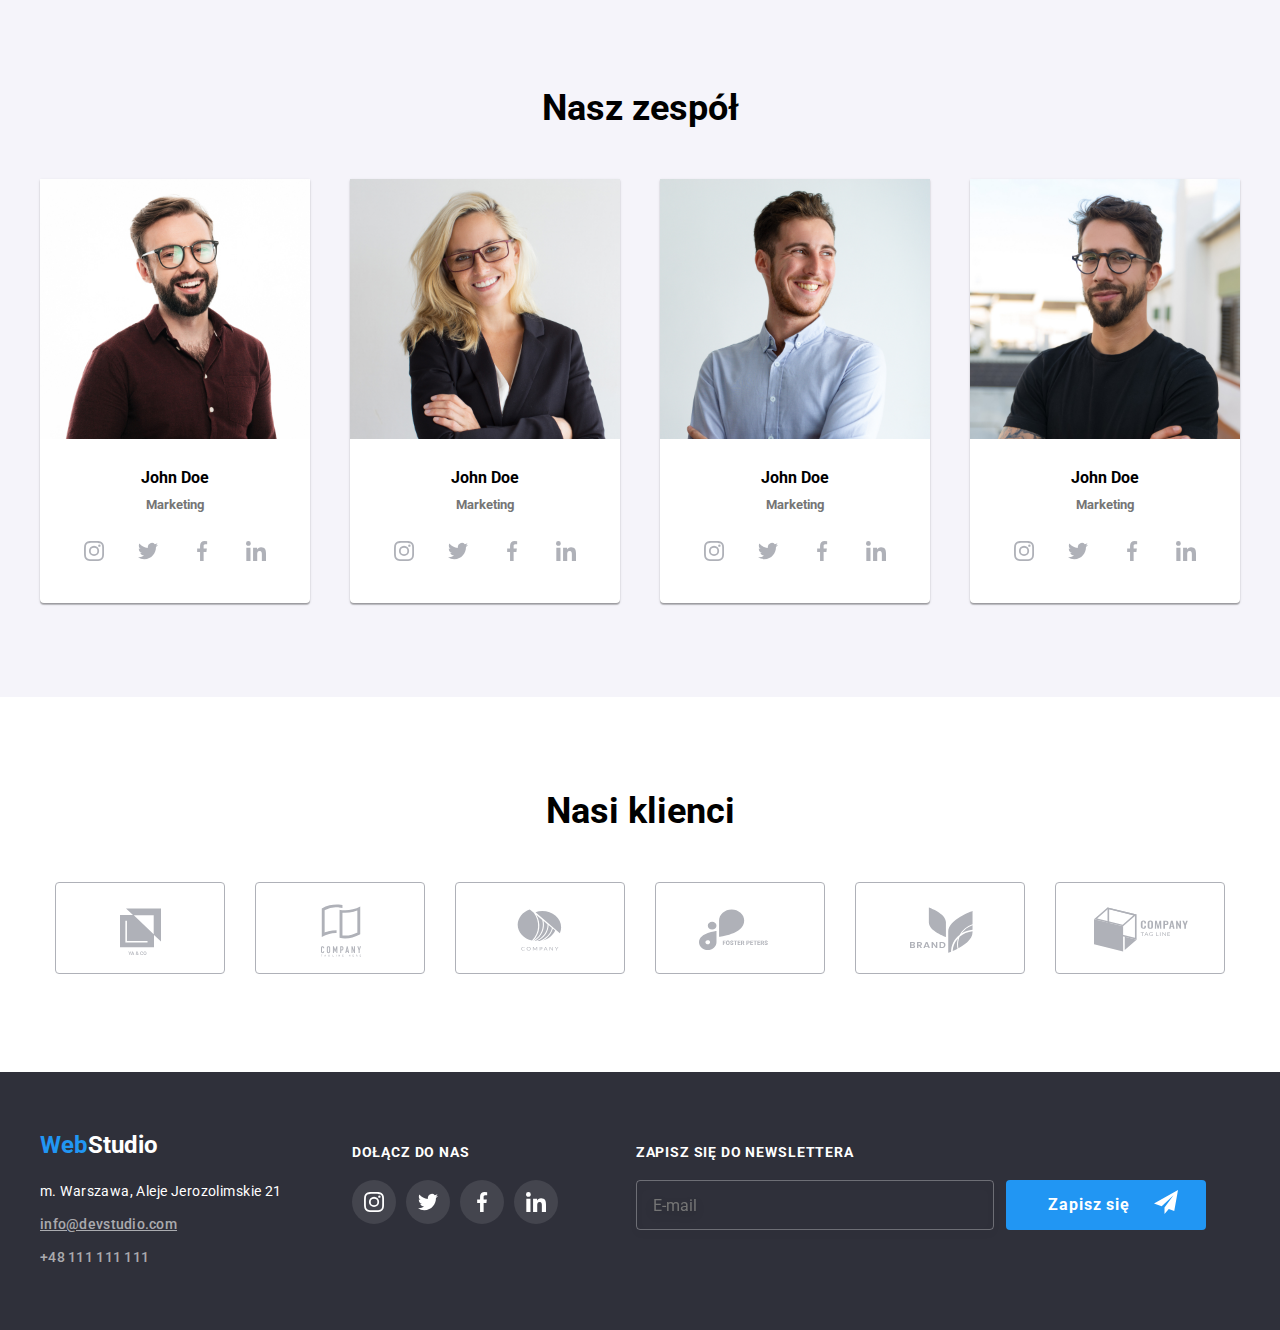
==== commit 5079ee15: "add modal form elements" ====
--- a/index.html
+++ b/index.html
@@ -517,7 +517,12 @@
           </li>
 
           <li class="footer-newsletter list">
-            <form class="footer-newsletter-form">
+            <form
+              class="footer-newsletter-form"
+              autocomplete="off"
+              method="POST"
+              action="javascript:void(0);"
+            >
               <label class="footer-newsletter-label">
                 <h3 class="footer-newsletter-title">
                   zapisz się do newslettera
@@ -548,32 +553,67 @@
             <use href="./images/icons.svg#icon-cross"></use>
           </svg>
         </button>
-        <h3 clas="modal-form-title">Zostaw swoje dane w formularzu poniżej</h3>
-        <form class="modal-form">
-          <label>
-            <span>Imie</span>
-            <input type="name" name="name" />
+        <h3 class="modal-form-title">Zostaw swoje dane w formularzu poniżej</h3>
+        <form class="modal-form" autocomplete="off" method="POST">
+          <label class="modal-label" for="user_name">
+            <span class="modal-span">Imie</span>
+            <svg class="modal-form-icon">
+              <use href="./images/icons.svg#icon-person"></use>
+            </svg>
+            <input type="name" id="user_name" name="name" required />
           </label>
-          <label>
-            <span>Telefon</span>
-            <input type="phone" name="phone" />
+
+          <label class="modal-label" for="user_phone">
+            <span class="modal-span">Telefon</span>
+            <svg class="modal-form-icon">
+              <use href="./images/icons.svg#icon-phone"></use>
+            </svg>
+            <input
+              type="phone"
+              id="user_phone"
+              name="phone"
+              pattern="[0-9]{3}-[0-9]{3}-[0-9]{3}"
+              required
+            />
           </label>
-          <label>
-            <span>Email</span>
-            <input type="email" name="email" />
+
+          <label class="modal-label" for="user_email">
+            <span class="modal-span">Email</span>
+            <svg class="modal-form-icon">
+              <use href="./images/icons.svg#icon-email"></use>
+            </svg>
+            <input type="email" id="user_email" name="email" required />
           </label>
-          <label>
-            <span>Komentarz</span>
+
+          <label class="modal-label modal-textarea">
+            <span class="modal-span">Komentarz</span>
             <textarea
               name="comment"
-              rows="8"
+              rows="5"
               placeholder="Wprowadź text"
             ></textarea>
           </label>
+
+          <label class="modal-input">
+            <input
+              class="modal-custom-input hidden-input"
+              type="checkbox"
+              name="accept"
+              required
+            />
+            <span class="modal-policy-text"
+              >Oświadczam, iż akceptuję
+              <a href="#" class="modal-policy-link">Regulamin</a> i
+              <a href="#" class="modal-policy-link">Politykę Prywatności.</a>
+            </span>
+          </label>
+
+          <button type="button" id="send" class="send-btn" data-modal-close>
+            Wyślij
+          </button>
         </form>
       </div>
     </div>
-
     <script src="./js/modal.js"></script>
   </body>
 </html>
--- a/css/style.css
+++ b/css/style.css
@@ -2,6 +2,7 @@
     --main-font: 'Roboto', sans-serif;
     --sec-main-font: 'Roboto', serif;
     --black: #000000;
+    --eerie: #212121;
     --blue: #2196f3;
     --white: #ffffff;
     --rock: #2f303a;
@@ -14,6 +15,9 @@
     --black-rock: rgba(47, 48, 58, 0.8);
     --bombay: #AFB1B8;
     --dodger: rgba(33, 150, 243, 0.9);
+    --shift: transform 250ms cubic-bezier(0.4, 0, 0.2, 1);
+    --boulder: rgba(117, 117, 117, 0.5);
+
 }
 
 button,
@@ -229,6 +233,7 @@
     background: var(--blue);
     box-shadow: 0px 4px 4px rgba(0, 0, 0, 0.15);
     border-radius: 4px;
+    border-style: none;
 }
 
 
@@ -569,6 +574,11 @@
     margin-right: auto;
 }
 
+.footer-newsletter-form {
+    display: flex;
+    align-items: flex-end;
+}
+
 .footer-newsletter-title {
     font-weight: 700;
     font-size: 14px;
@@ -579,20 +589,31 @@
     padding-bottom: 20px;
 }
 
-.footer-newsletter-label > input[type="email"] {
+.footer-newsletter-label>input:placeholder-shown {
+    border: 1px solid rgba(255, 255, 255, 0.3);
+}
+
+.footer-newsletter-label > input {
     width: 358px;
     height: 50px;
     padding: 15px 16px;
 
     background-color: transparent;
+    color: var(--white);
     
-    border: 1px solid rgba(255, 255, 255, 0.3);
+    border: 1px solid var(--blue);
     filter: drop-shadow(0px 4px 4px rgba(0, 0, 0, 0.15));
     border-radius: 4px;
 
     margin-right: 12px;
 }
 
+.footer-newsletter-label:focus-within>input {
+    border: 2px solid var(--blue);
+    outline: none;
+    color: var(--white);
+    transition: var(--shift);
+}
 
 button[type="submit"] {
     background-color: var(--blue);
@@ -805,3 +826,140 @@
 
 /* <!-- END Backdrop markup--> */
 
+/* <!-- Modal form markup--> */
+
+.modal-form-title {
+    font-weight: 700;
+    font-size: 20px;
+    line-height: 1.15;
+    margin-bottom: 12px;
+
+    text-align: center;
+}
+
+.modal-label {
+    display: flex;
+    flex-direction: column;
+    margin-bottom: 10px;
+
+    position: relative;
+}
+
+.modal-label:focus-within {
+    color: var(--blue);
+}
+
+.modal-span {
+    letter-spacing: 0.01em;
+    color: var(--silver);
+    font-size: 12px;
+    line-height: 1.166;
+    margin-bottom: 4px;
+}
+
+.modal-label>input {
+    height: 40px;
+    padding: 11px 12px;
+    padding-left: 42px;
+}
+
+.modal-form-icon {
+    height: 18px;
+    width: 18px;
+
+    position: absolute;
+    top: 50%;
+    left: 12px;
+}
+
+.modal-label>textarea {
+    resize: none;
+    padding: 12px 16px;
+}
+
+.modal-label>input,
+.modal-label>textarea {
+    border: 1px solid rgba(33, 33, 33, 0.2);
+    box-sizing: border-box;
+    border-radius: 4px;
+}
+
+.modal-label>textarea::placeholder {
+    font-size: 12px;
+    line-height: 1.166;;
+    letter-spacing: 0.01em;
+    color: var(--boulder);
+}
+
+.modal-input {
+    margin-bottom: 30px;
+    align-items: center;
+}
+
+.modal-label:focus-within > input,
+.modal-textarea:focus-within > textarea {
+    outline: none;
+    border: 1px solid var(--blue);
+    transition: var(--shift);
+}
+
+.modal-label:focus-within > svg {
+    fill: var(--blue);
+}
+
+.modal-textarea {
+    margin-bottom: 20px;
+}
+
+.modal-policy-text {
+    color: var(--silver);
+}
+
+.modal-policy-link {
+    color: var(--blue);
+    text-decoration: underline;
+    text-transform: capitalize;
+}
+
+.modal-input {
+    display: flex;
+    justify-content: space-between;
+    align-items: center;
+}
+
+.modal-custom-input {
+    width: 16px;
+    height: 15px;
+    background-repeat: no-repeat;
+    background-position: center;
+    background-size: contain;
+    border: 1px solid var(--eerie);
+    border-radius: 2px;
+    appearance: none;
+    cursor: pointer;
+}
+
+.modal-custom-input:checked {
+    background-image: url(../images/icon-checked.svg);
+    background-color: var(--blue);
+    border-color: var(--blue);  
+}
+
+.send-btn {
+    color: var(--white);
+    text-align: center;
+    letter-spacing: 0.06em;
+    font-size: 16px;
+    line-height: 1.875;
+    padding: 10px 76px;
+
+    background-color: var(--blue);
+    box-shadow: 0px 4px 4px rgba(0, 0, 0, 0.15);
+    border-radius: 4px;
+    border-style: none;
+
+    display: block;
+    margin: 0 auto;
+}
+/* <!-- END Modal form markup--> */
+
